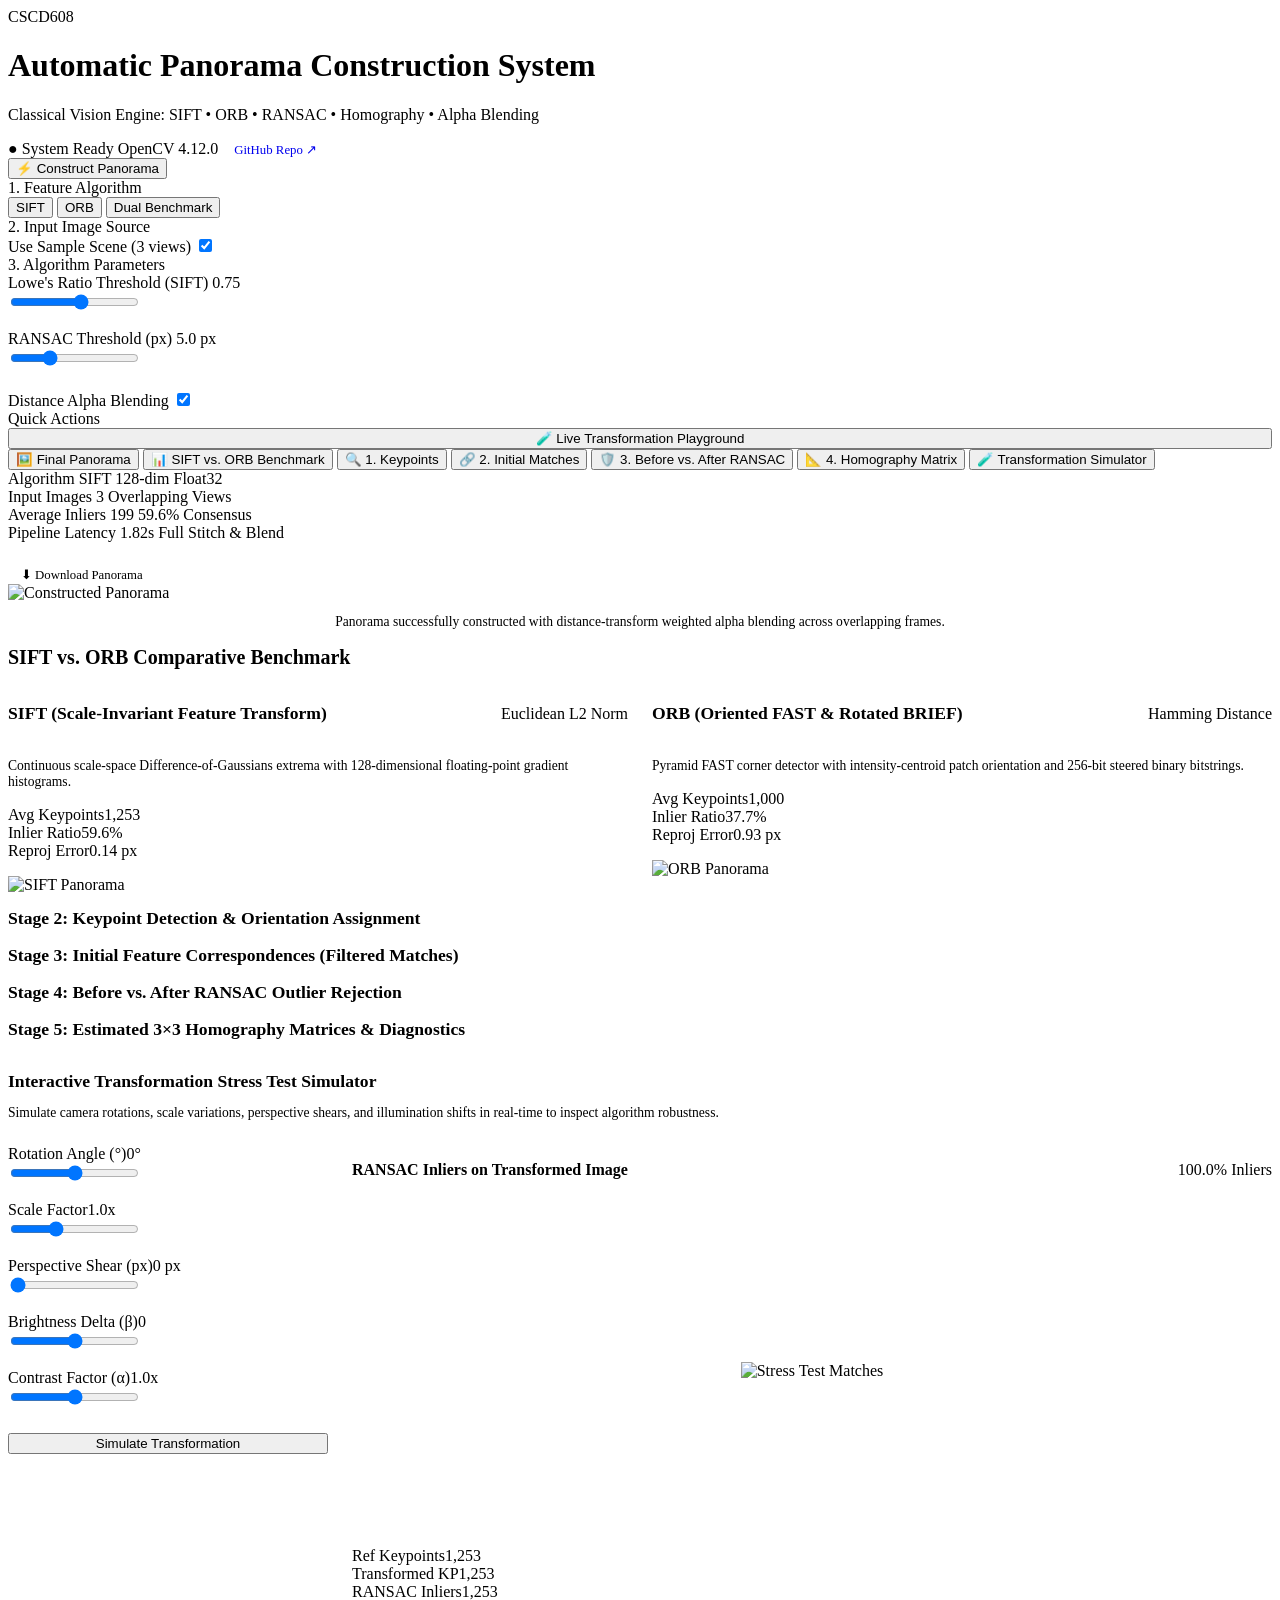
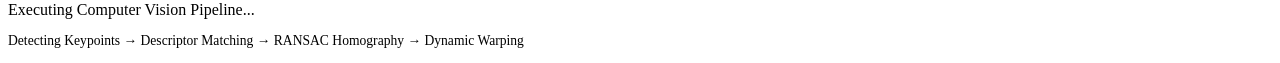
==== app/templates/index.html @ aff9c1d7 "feat(app): add interactive Flask web application dashboard for live panorama construction, SIFT/ORB " ====
<!DOCTYPE html>
<html lang="en">
<head>
  <meta charset="UTF-8">
  <meta name="viewport" content="width=device-width, initial-scale=1.0">
  <title>CSCD608 — Feature-Based Image Matching & Automatic Panorama Construction</title>
  <link rel="stylesheet" href="/static/css/style.css">
  <link rel="icon" href="data:image/svg+xml,<svg xmlns=%22http://www.w3.org/2000/svg%22 viewBox=%220%22%20%22100%22%20%22100%22><text y=%22.9em%22 font-size=%2290%22>🖼️</text></svg>">
</head>
<body>

  <!-- Navbar -->
  <header class="navbar">
    <div class="nav-brand">
      <span class="nav-logo-badge">CSCD608</span>
      <div>
        <h1 class="nav-title">Automatic Panorama Construction System</h1>
        <p class="nav-subtitle">Classical Vision Engine: SIFT • ORB • RANSAC • Homography • Alpha Blending</p>
      </div>
    </div>
    <div class="nav-links">
      <span class="badge badge-emerald">● System Ready</span>
      <span class="badge">OpenCV 4.12.0</span>
      <a href="https://github.com/mhiskall282/Feature-Based-Image-Matching-and-Automatic-Panorama-Construction-Problem" target="_blank" class="btn-secondary" style="padding: 0.35rem 0.75rem; text-decoration: none; font-size: 0.8rem;">
        GitHub Repo ↗
      </a>
    </div>
  </header>

  <!-- App Body Layout -->
  <div class="app-container">
    
    <!-- Sidebar: Controls & Parameters -->
    <aside class="sidebar">
      
      <!-- Action Trigger -->
      <button id="btnRunPipeline" class="btn-primary" type="button">
        <span>⚡ Construct Panorama</span>
      </button>

      <!-- Algorithm Selection -->
      <div class="panel-section">
        <label class="panel-title">1. Feature Algorithm</label>
        <div class="algo-picker">
          <button type="button" class="algo-btn active" data-algo="SIFT">SIFT</button>
          <button type="button" class="algo-btn" data-algo="ORB">ORB</button>
          <button type="button" class="algo-btn" data-algo="BOTH">Dual Benchmark</button>
        </div>
      </div>

      <!-- Dataset Selection -->
      <div class="panel-section">
        <label class="panel-title">2. Input Image Source</label>
        <div class="glass-card" style="display: flex; flex-direction: column; gap: 0.75rem;">
          <label class="toggle-row">
            <span>Use Sample Scene (3 views)</span>
            <label class="switch">
              <input type="checkbox" id="chkUsePreset" checked>
              <span class="slider-round"></span>
            </label>
          </label>
          
          <!-- File Drop Zone -->
          <div id="dropZone" class="upload-zone" style="display: none;">
            <div class="upload-icon">📁</div>
            <div class="upload-text"><strong>Drag & Drop Images</strong> or Browse</div>
            <div class="upload-hint">Upload 2 to 6 overlapping photos</div>
            <input type="file" id="fileInput" multiple accept="image/*" style="display: none;">
          </div>
          <div id="fileListBadge" style="font-size: 0.75rem; color: var(--accent-cyan); display: none;"></div>
        </div>
      </div>

      <!-- Hyperparameters Tuning -->
      <div class="panel-section">
        <label class="panel-title">3. Algorithm Parameters</label>
        <div class="glass-card" style="display: flex; flex-direction: column; gap: 1rem;">
          
          <!-- Lowe Ratio Test Threshold -->
          <div class="control-group">
            <div class="control-header">
              <span>Lowe's Ratio Threshold (SIFT)</span>
              <span id="valRatio" class="control-val">0.75</span>
            </div>
            <input type="range" id="rngRatio" min="0.50" max="0.95" step="0.05" value="0.75">
          </div>

          <!-- RANSAC Reprojection Threshold -->
          <div class="control-group">
            <div class="control-header">
              <span>RANSAC Threshold (px)</span>
              <span id="valRansac" class="control-val">5.0 px</span>
            </div>
            <input type="range" id="rngRansac" min="1.0" max="15.0" step="0.5" value="5.0">
          </div>

          <!-- Alpha Blend Toggle -->
          <label class="toggle-row" style="margin-top: 0.25rem;">
            <span>Distance Alpha Blending</span>
            <label class="switch">
              <input type="checkbox" id="chkAlpha" checked>
              <span class="slider-round"></span>
            </label>
          </label>

        </div>
      </div>

      <!-- Quick Run Experiment Shortcuts -->
      <div class="panel-section">
        <label class="panel-title">Quick Actions</label>
        <button id="btnSwitchToStress" class="btn-secondary" style="width: 100%; text-align: center;">
          🧪 Live Transformation Playground
        </button>
      </div>

    </aside>

    <!-- Main Workspace -->
    <main class="workspace">
      
      <!-- Workspace Navigation Tabs -->
      <nav class="tabs-nav">
        <button class="tab-link active" data-tab="tabPanorama">🖼️ Final Panorama</button>
        <button class="tab-link" data-tab="tabBenchmark">📊 SIFT vs. ORB Benchmark</button>
        <button class="tab-link" data-tab="tabKeypoints">🔍 1. Keypoints</button>
        <button class="tab-link" data-tab="tabRawMatches">🔗 2. Initial Matches</button>
        <button class="tab-link" data-tab="tabRansac">🛡️ 3. Before vs. After RANSAC</button>
        <button class="tab-link" data-tab="tabHomography">📐 4. Homography Matrix</button>
        <button class="tab-link" data-tab="tabStress">🧪 Transformation Simulator</button>
      </nav>

      <!-- TAB 1: FINAL PANORAMA -->
      <section id="tabPanorama" class="tab-content active">
        
        <!-- Metrics Bar -->
        <div class="metrics-row" id="metricsBar" style="margin-bottom: 1.5rem;">
          <div class="metric-card">
            <span class="metric-label">Algorithm</span>
            <span class="metric-value" id="metricAlgo">SIFT</span>
            <span class="metric-trend" id="metricDescType">128-dim Float32</span>
          </div>
          <div class="metric-card">
            <span class="metric-label">Input Images</span>
            <span class="metric-value" id="metricImgCount">3</span>
            <span class="metric-trend">Overlapping Views</span>
          </div>
          <div class="metric-card">
            <span class="metric-label">Average Inliers</span>
            <span class="metric-value" id="metricInliers">199</span>
            <span class="metric-trend" id="metricInlierRatio">59.6% Consensus</span>
          </div>
          <div class="metric-card">
            <span class="metric-label">Pipeline Latency</span>
            <span class="metric-value" id="metricTime">1.82s</span>
            <span class="metric-trend">Full Stitch & Blend</span>
          </div>
        </div>

        <!-- Panorama Viewport -->
        <div class="panorama-viewport">
          <div class="pano-toolbar">
            <a id="btnDownloadPano" download="panorama_result.png" class="btn-primary" style="padding: 0.4rem 0.8rem; font-size: 0.8rem; text-decoration: none;">
              ⬇ Download Panorama
            </a>
          </div>
          <img id="imgPanoramaResult" src="/outputs/baseline/SIFT/panorama/panorama_SIFT_full.png" alt="Constructed Panorama">
        </div>

        <div id="panoInfoText" style="margin-top: 0.75rem; font-size: 0.85rem; color: var(--text-secondary); text-align: center;">
          Panorama successfully constructed with distance-transform weighted alpha blending across overlapping frames.
        </div>
      </section>

      <!-- TAB 2: DUAL BENCHMARK -->
      <section id="tabBenchmark" class="tab-content">
        <h2 style="font-size: 1.25rem; font-weight: 700; margin-bottom: 1rem;">SIFT vs. ORB Comparative Benchmark</h2>
        
        <div style="display: grid; grid-template-columns: 1fr 1fr; gap: 1.5rem;" id="benchmarkGrid">
          
          <!-- SIFT Card -->
          <div class="glass-card" style="border-top: 4px solid var(--accent-blue);">
            <div style="display: flex; justify-content: space-between; align-items: center; margin-bottom: 1rem;">
              <h3 style="font-size: 1.1rem; color: var(--accent-blue);">SIFT (Scale-Invariant Feature Transform)</h3>
              <span class="badge">Euclidean L2 Norm</span>
            </div>
            <p style="font-size: 0.85rem; color: var(--text-secondary); margin-bottom: 1rem;">
              Continuous scale-space Difference-of-Gaussians extrema with 128-dimensional floating-point gradient histograms.
            </p>
            <div class="metrics-row" style="margin-bottom: 1rem;">
              <div class="metric-card"><span class="metric-label">Avg Keypoints</span><span class="metric-value" id="benchSiftKp">1,253</span></div>
              <div class="metric-card"><span class="metric-label">Inlier Ratio</span><span class="metric-value" id="benchSiftRatio">59.6%</span></div>
              <div class="metric-card"><span class="metric-label">Reproj Error</span><span class="metric-value" id="benchSiftErr">0.14 px</span></div>
            </div>
            <div class="card-img-wrapper">
              <img id="benchSiftPano" src="/outputs/baseline/SIFT/panorama/panorama_SIFT_full.png" alt="SIFT Panorama">
            </div>
          </div>

          <!-- ORB Card -->
          <div class="glass-card" style="border-top: 4px solid var(--accent-amber);">
            <div style="display: flex; justify-content: space-between; align-items: center; margin-bottom: 1rem;">
              <h3 style="font-size: 1.1rem; color: var(--accent-amber);">ORB (Oriented FAST & Rotated BRIEF)</h3>
              <span class="badge badge-amber">Hamming Distance</span>
            </div>
            <p style="font-size: 0.85rem; color: var(--text-secondary); margin-bottom: 1rem;">
              Pyramid FAST corner detector with intensity-centroid patch orientation and 256-bit steered binary bitstrings.
            </p>
            <div class="metrics-row" style="margin-bottom: 1rem;">
              <div class="metric-card"><span class="metric-label">Avg Keypoints</span><span class="metric-value" id="benchOrbKp">1,000</span></div>
              <div class="metric-card"><span class="metric-label">Inlier Ratio</span><span class="metric-value" id="benchOrbRatio">37.7%</span></div>
              <div class="metric-card"><span class="metric-label">Reproj Error</span><span class="metric-value" id="benchOrbErr">0.93 px</span></div>
            </div>
            <div class="card-img-wrapper">
              <img id="benchOrbPano" src="/outputs/baseline/ORB/panorama/panorama_ORB_full.png" alt="ORB Panorama">
            </div>
          </div>

        </div>
      </section>

      <!-- TAB 3: KEYPOINTS -->
      <section id="tabKeypoints" class="tab-content">
        <h2 style="font-size: 1.1rem; font-weight: 700; margin-bottom: 1rem;">Stage 2: Keypoint Detection & Orientation Assignment</h2>
        <div id="keypointsGallery" class="gallery-grid">
          <!-- Populated by JS -->
        </div>
      </section>

      <!-- TAB 4: RAW MATCHES -->
      <section id="tabRawMatches" class="tab-content">
        <h2 style="font-size: 1.1rem; font-weight: 700; margin-bottom: 1rem;">Stage 3: Initial Feature Correspondences (Filtered Matches)</h2>
        <div id="rawMatchesGallery" class="gallery-grid" style="grid-template-columns: 1fr;">
          <!-- Populated by JS -->
        </div>
      </section>

      <!-- TAB 5: BEFORE VS AFTER RANSAC -->
      <section id="tabRansac" class="tab-content">
        <h2 style="font-size: 1.1rem; font-weight: 700; margin-bottom: 1rem;">Stage 4: Before vs. After RANSAC Outlier Rejection</h2>
        <div id="ransacGallery" class="gallery-grid" style="grid-template-columns: 1fr;">
          <!-- Populated by JS -->
        </div>
      </section>

      <!-- TAB 6: HOMOGRAPHY MATRIX -->
      <section id="tabHomography" class="tab-content">
        <h2 style="font-size: 1.1rem; font-weight: 700; margin-bottom: 1rem;">Stage 5: Estimated 3×3 Homography Matrices & Diagnostics</h2>
        <div id="homographyContainer" style="display: flex; flex-direction: column; gap: 1rem;">
          <!-- Populated by JS -->
        </div>
      </section>

      <!-- TAB 7: LIVE STRESS TEST PLAYGROUND -->
      <section id="tabStress" class="tab-content">
        <h2 style="font-size: 1.1rem; font-weight: 700; margin-bottom: 0.5rem;">Interactive Transformation Stress Test Simulator</h2>
        <p style="font-size: 0.85rem; color: var(--text-secondary); margin-bottom: 1.5rem;">
          Simulate camera rotations, scale variations, perspective shears, and illumination shifts in real-time to inspect algorithm robustness.
        </p>

        <div style="display: grid; grid-template-columns: 320px 1fr; gap: 1.5rem;">
          
          <!-- Sliders -->
          <div class="glass-card" style="display: flex; flex-direction: column; gap: 1rem;">
            
            <div class="control-group">
              <div class="control-header"><span>Rotation Angle (°)</span><span id="valStressRot" class="control-val">0°</span></div>
              <input type="range" id="rngStressRot" min="-180" max="180" step="15" value="0">
            </div>

            <div class="control-group">
              <div class="control-header"><span>Scale Factor</span><span id="valStressScale" class="control-val">1.0x</span></div>
              <input type="range" id="rngStressScale" min="0.5" max="2.0" step="0.25" value="1.0">
            </div>

            <div class="control-group">
              <div class="control-header"><span>Perspective Shear (px)</span><span id="valStressShear" class="control-val">0 px</span></div>
              <input type="range" id="rngStressShear" min="0" max="80" step="10" value="0">
            </div>

            <div class="control-group">
              <div class="control-header"><span>Brightness Delta (β)</span><span id="valStressBright" class="control-val">0</span></div>
              <input type="range" id="rngStressBright" min="-100" max="100" step="25" value="0">
            </div>

            <div class="control-group">
              <div class="control-header"><span>Contrast Factor (α)</span><span id="valStressContrast" class="control-val">1.0x</span></div>
              <input type="range" id="rngStressContrast" min="0.5" max="1.5" step="0.25" value="1.0">
            </div>

            <button id="btnRunStressTest" class="btn-primary" style="margin-top: 0.5rem;">
              Simulate Transformation
            </button>

          </div>

          <!-- Stress Results Display -->
          <div class="glass-card">
            <div style="display: flex; justify-content: space-between; align-items: center; margin-bottom: 1rem;">
              <h3 style="font-size: 1rem;">RANSAC Inliers on Transformed Image</h3>
              <span id="stressInlierBadge" class="badge badge-emerald">100.0% Inliers</span>
            </div>
            
            <div class="card-img-wrapper" style="min-height: 320px; display: flex; align-items: center; justify-content: center;">
              <img id="imgStressMatchViz" src="/outputs/rotation/SIFT/before_after_ransac_SIFT_ref-rot000.png" alt="Stress Test Matches">
            </div>
            
            <div class="metrics-row" style="margin-top: 1rem;">
              <div class="metric-card"><span class="metric-label">Ref Keypoints</span><span class="metric-value" id="stressRefKp">1,253</span></div>
              <div class="metric-card"><span class="metric-label">Transformed KP</span><span class="metric-value" id="stressTransKp">1,253</span></div>
              <div class="metric-card"><span class="metric-label">RANSAC Inliers</span><span class="metric-value" id="stressInliers">1,253</span></div>
            </div>
          </div>

        </div>
      </section>

    </main>

  </div>

  <!-- Loading Screen Overlay -->
  <div id="loadingOverlay" class="loading-overlay">
    <div class="spinner"></div>
    <div id="loadingText" class="loading-text">Executing Computer Vision Pipeline...</div>
    <p style="font-size: 0.85rem; color: var(--text-secondary);">Detecting Keypoints → Descriptor Matching → RANSAC Homography → Dynamic Warping</p>
  </div>

  <script src="/static/js/main.js"></script>
</body>
</html>
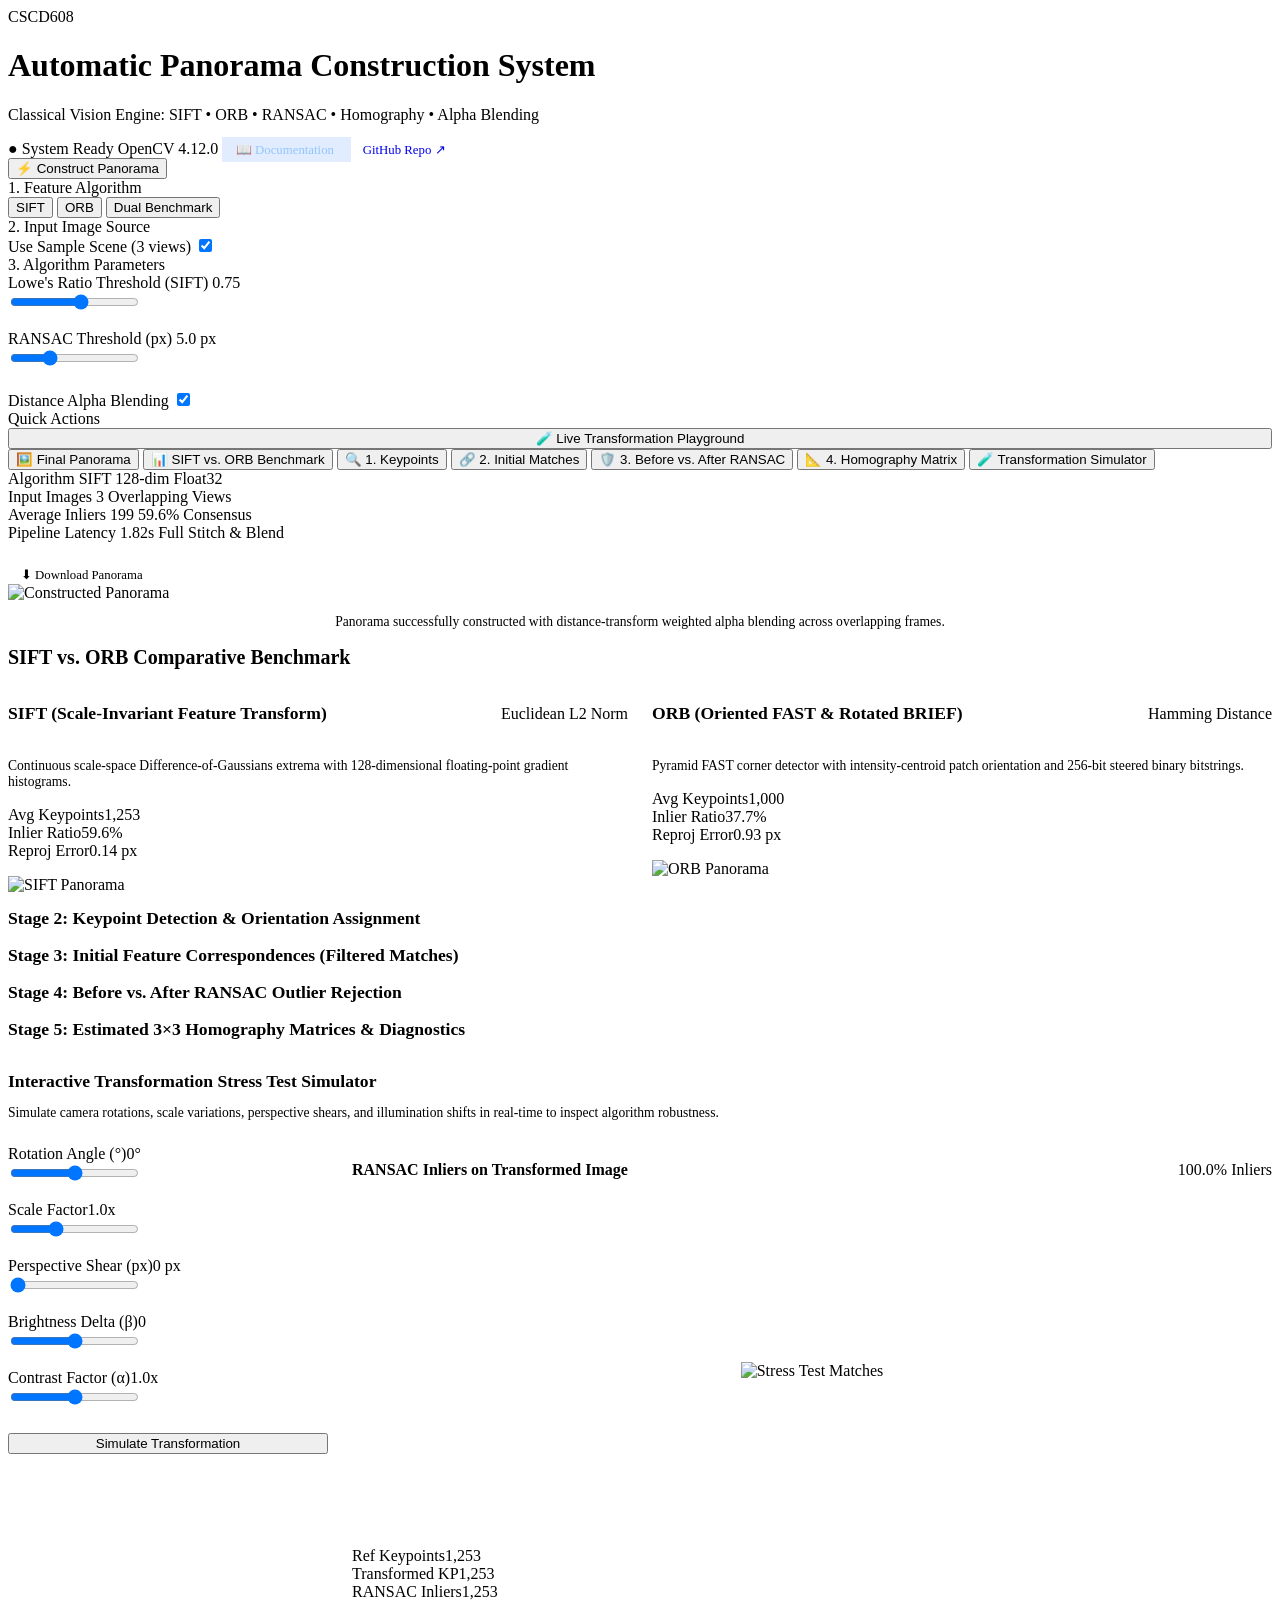
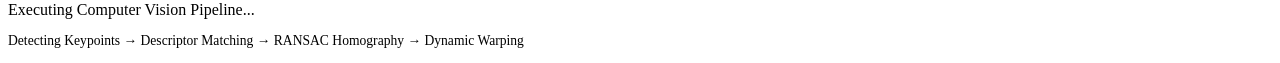
==== commit 3bbbbdb6: "feat(docs): add comprehensive GitBook-style documentation portal at /docs and docs/README.md with A-" ====
--- a/app/templates/index.html
+++ b/app/templates/index.html
@@ -21,6 +21,9 @@
     <div class="nav-links">
       <span class="badge badge-emerald">● System Ready</span>
       <span class="badge">OpenCV 4.12.0</span>
+      <a href="/docs" class="btn-secondary" style="padding: 0.35rem 0.85rem; text-decoration: none; font-size: 0.8rem; background: rgba(59, 130, 246, 0.15); color: #93c5fd; border-color: rgba(59, 130, 246, 0.4);">
+        📖 Documentation
+      </a>
       <a href="https://github.com/mhiskall282/Feature-Based-Image-Matching-and-Automatic-Panorama-Construction-Problem" target="_blank" class="btn-secondary" style="padding: 0.35rem 0.75rem; text-decoration: none; font-size: 0.8rem;">
         GitHub Repo ↗
       </a>
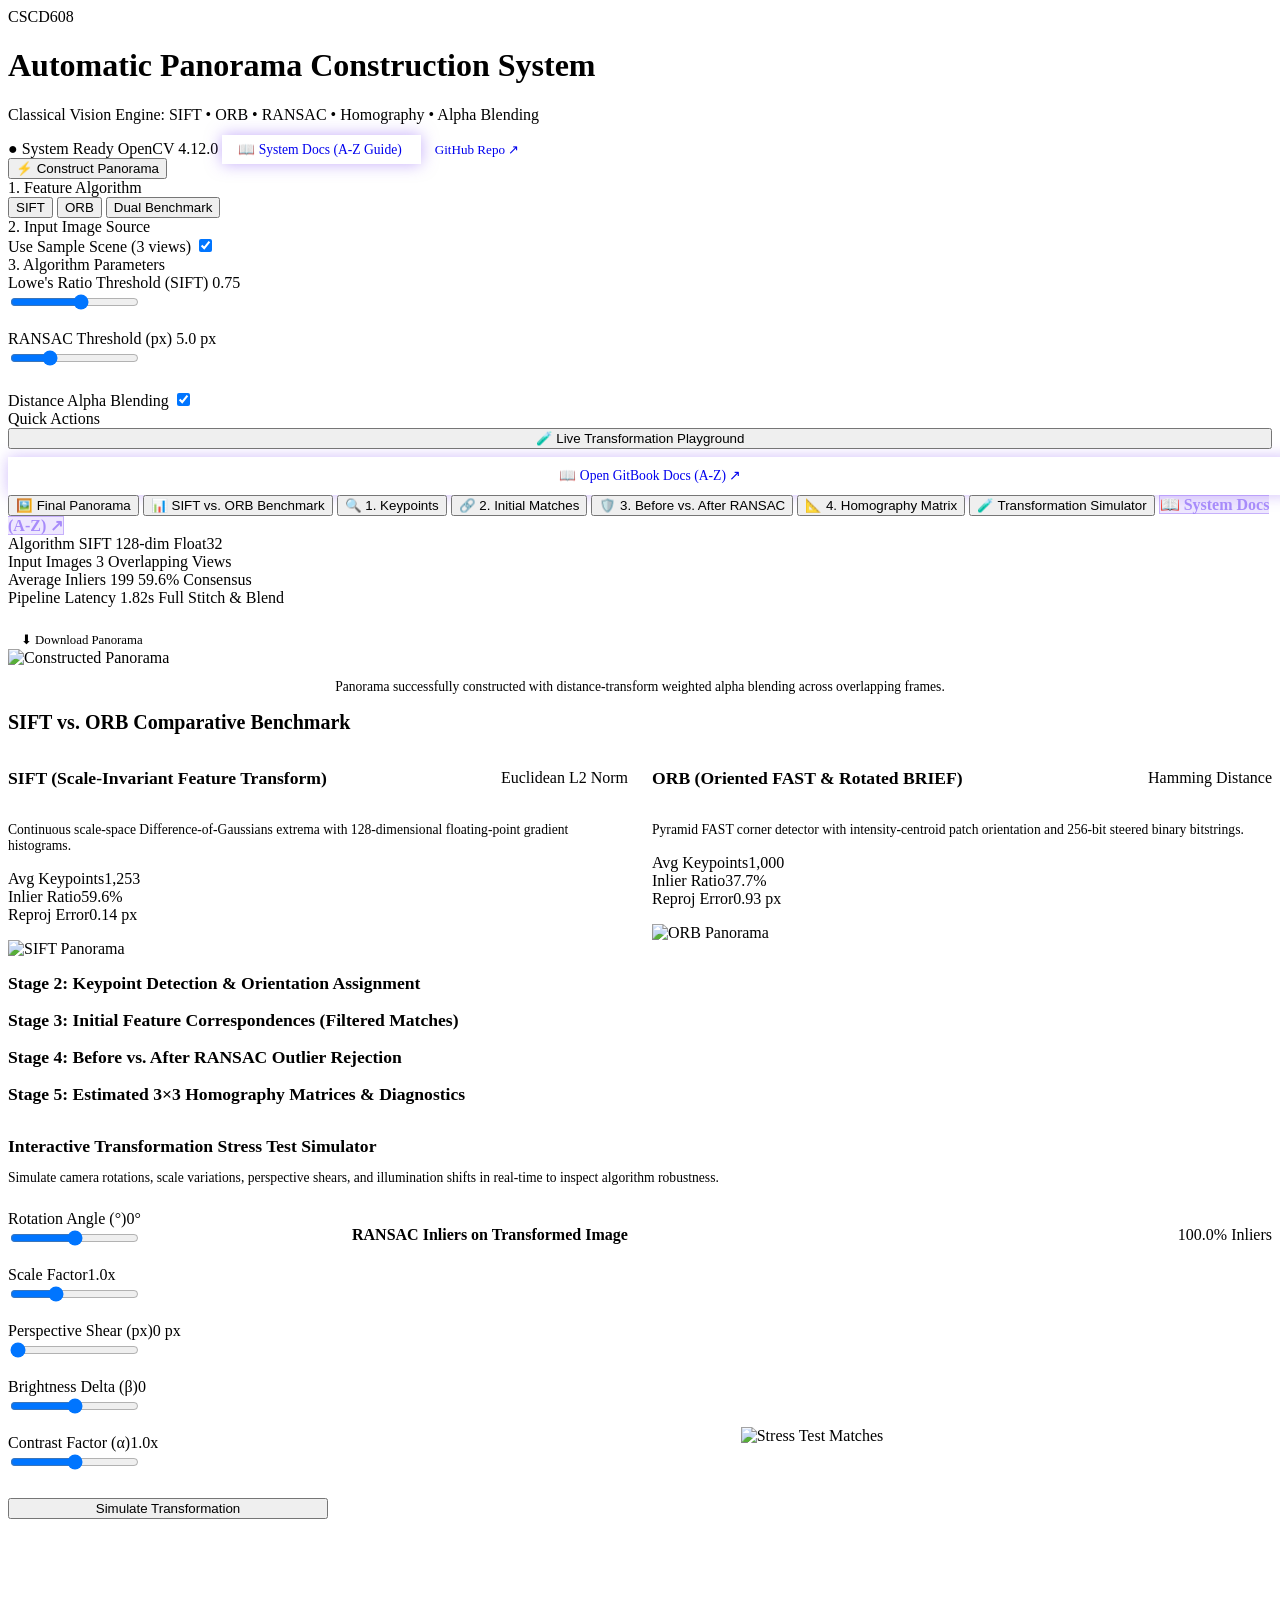
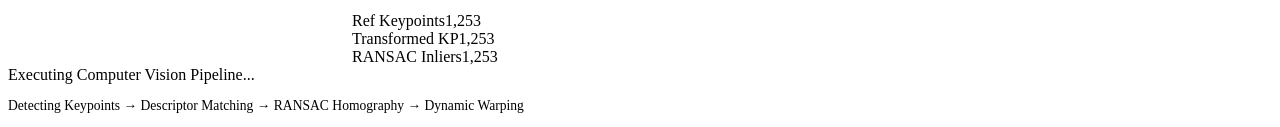
==== commit 1f9dbaa2: "fix(ui): make documentation links highly prominent in navbar, sidebar, and tab navigation" ====
--- a/app/templates/index.html
+++ b/app/templates/index.html
@@ -21,10 +21,10 @@
     <div class="nav-links">
       <span class="badge badge-emerald">● System Ready</span>
       <span class="badge">OpenCV 4.12.0</span>
-      <a href="/docs" class="btn-secondary" style="padding: 0.35rem 0.85rem; text-decoration: none; font-size: 0.8rem; background: rgba(59, 130, 246, 0.15); color: #93c5fd; border-color: rgba(59, 130, 246, 0.4);">
-        📖 Documentation
+      <a href="/docs" class="btn-primary" style="padding: 0.45rem 1rem; text-decoration: none; font-size: 0.85rem; background: var(--gradient-purple); box-shadow: 0 0 16px rgba(139, 92, 246, 0.5); border-radius: var(--radius-sm);">
+        📖 System Docs (A-Z Guide)
       </a>
-      <a href="https://github.com/mhiskall282/Feature-Based-Image-Matching-and-Automatic-Panorama-Construction-Problem" target="_blank" class="btn-secondary" style="padding: 0.35rem 0.75rem; text-decoration: none; font-size: 0.8rem;">
+      <a href="https://github.com/mhiskall282/Feature-Based-Image-Matching-and-Automatic-Panorama-Construction-Problem" target="_blank" class="btn-secondary" style="padding: 0.45rem 0.85rem; text-decoration: none; font-size: 0.82rem;">
         GitHub Repo ↗
       </a>
     </div>
@@ -112,9 +112,12 @@
       <!-- Quick Run Experiment Shortcuts -->
       <div class="panel-section">
         <label class="panel-title">Quick Actions</label>
-        <button id="btnSwitchToStress" class="btn-secondary" style="width: 100%; text-align: center;">
+        <button id="btnSwitchToStress" class="btn-secondary" style="width: 100%; text-align: center; margin-bottom: 0.5rem;">
           🧪 Live Transformation Playground
         </button>
+        <a href="/docs" target="_blank" class="btn-primary" style="width: 100%; text-align: center; text-decoration: none; font-size: 0.85rem; padding: 0.65rem; background: var(--gradient-purple); box-shadow: 0 0 15px rgba(139, 92, 246, 0.4); display: flex; align-items: center; justify-content: center; gap: 0.4rem;">
+          📖 Open GitBook Docs (A-Z) ↗
+        </a>
       </div>
 
     </aside>
@@ -131,6 +134,9 @@
         <button class="tab-link" data-tab="tabRansac">🛡️ 3. Before vs. After RANSAC</button>
         <button class="tab-link" data-tab="tabHomography">📐 4. Homography Matrix</button>
         <button class="tab-link" data-tab="tabStress">🧪 Transformation Simulator</button>
+        <a href="/docs" target="_blank" class="tab-link" style="color: #a78bfa; font-weight: 700; background: rgba(139, 92, 246, 0.15); border: 1px solid rgba(139, 92, 246, 0.4); text-decoration: none; margin-left: auto;">
+          📖 System Docs (A-Z) ↗
+        </a>
       </nav>
 
       <!-- TAB 1: FINAL PANORAMA -->
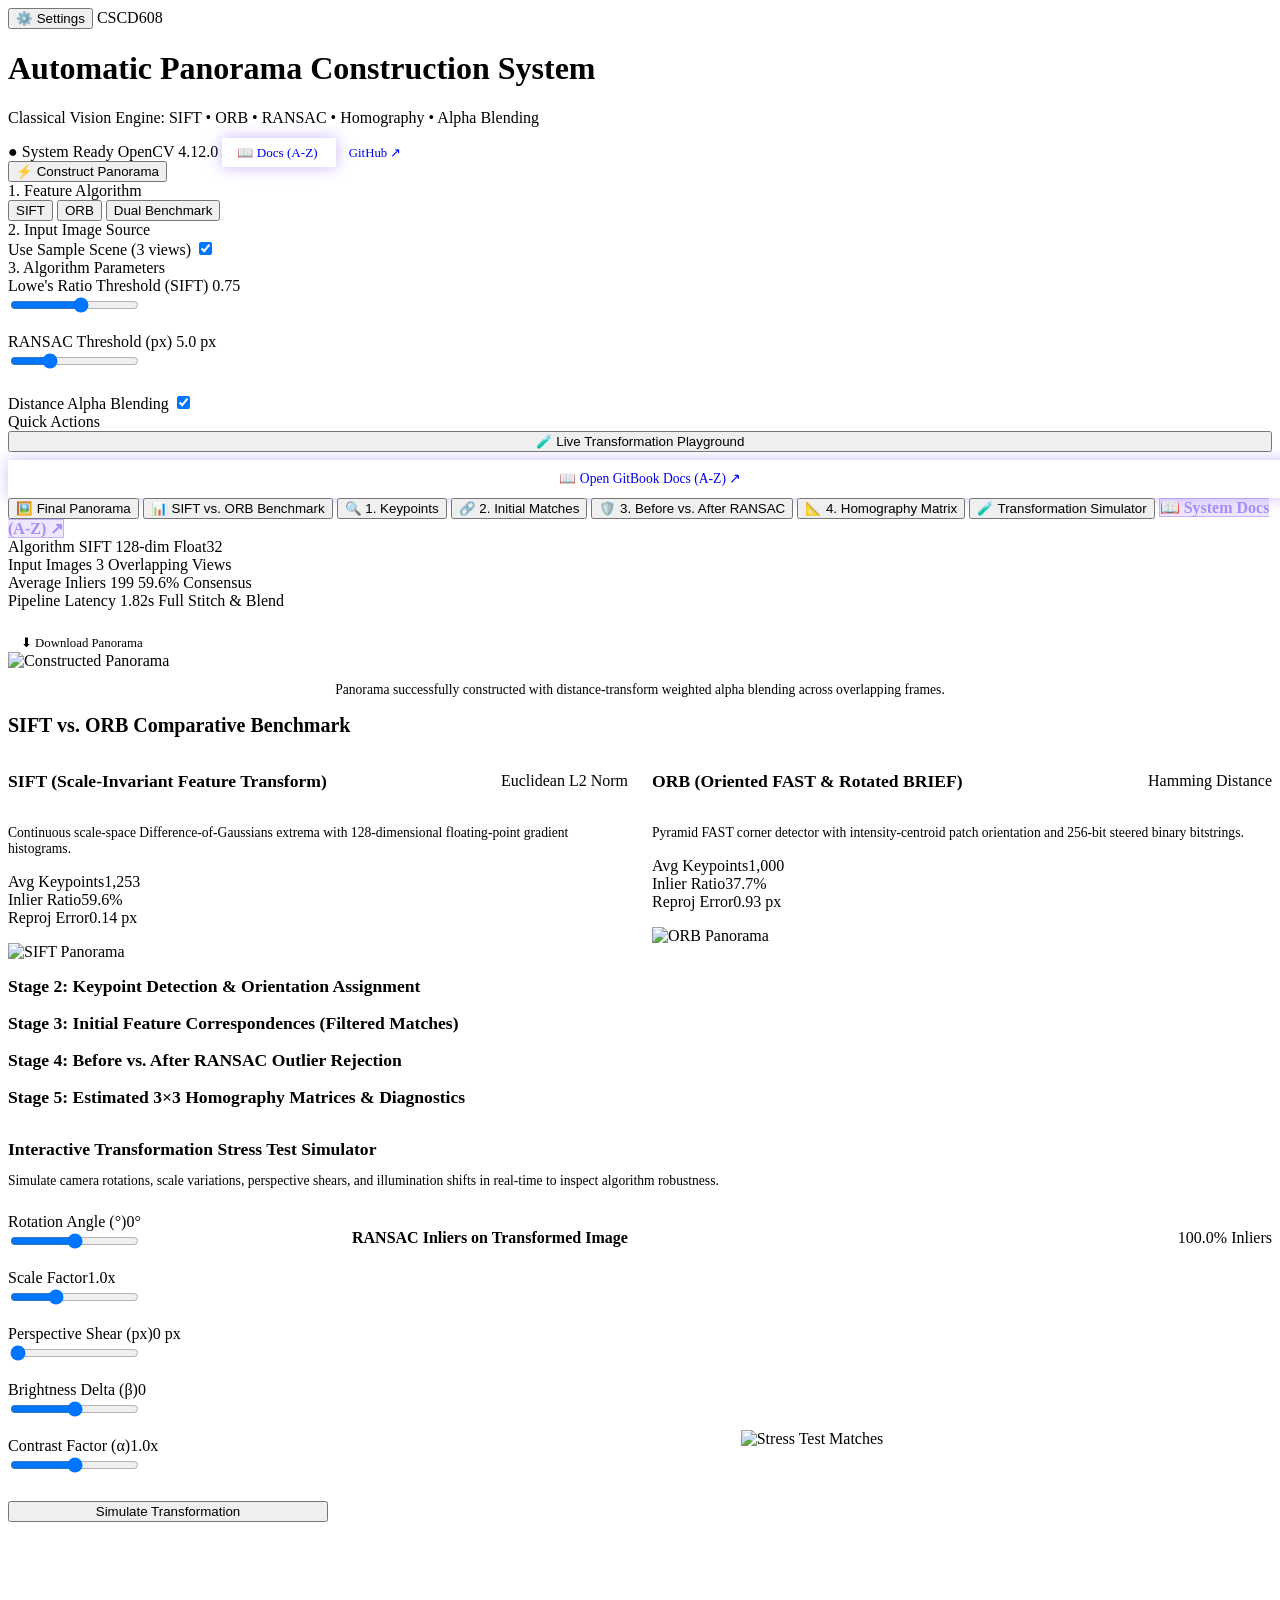
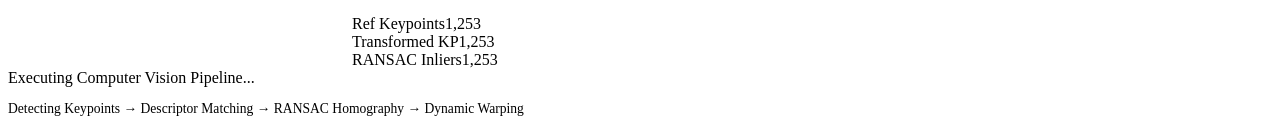
==== commit b3699a3b: "fix(ui): ultra-responsive mobile-first layout redesign with Plus Jakarta Sans, collapsible mobile si" ====
--- a/app/templates/index.html
+++ b/app/templates/index.html
@@ -12,8 +12,11 @@
   <!-- Navbar -->
   <header class="navbar">
     <div class="nav-brand">
+      <button type="button" class="mobile-toggle-btn" id="btnToggleSidebar" aria-label="Toggle Controls">
+        ⚙️ Settings
+      </button>
       <span class="nav-logo-badge">CSCD608</span>
-      <div>
+      <div class="nav-title-group">
         <h1 class="nav-title">Automatic Panorama Construction System</h1>
         <p class="nav-subtitle">Classical Vision Engine: SIFT • ORB • RANSAC • Homography • Alpha Blending</p>
       </div>
@@ -21,11 +24,11 @@
     <div class="nav-links">
       <span class="badge badge-emerald">● System Ready</span>
       <span class="badge">OpenCV 4.12.0</span>
-      <a href="/docs" class="btn-primary" style="padding: 0.45rem 1rem; text-decoration: none; font-size: 0.85rem; background: var(--gradient-purple); box-shadow: 0 0 16px rgba(139, 92, 246, 0.5); border-radius: var(--radius-sm);">
-        📖 System Docs (A-Z Guide)
+      <a href="/docs" class="btn-primary" style="padding: 0.45rem 0.95rem; text-decoration: none; font-size: 0.82rem; background: var(--gradient-purple); box-shadow: 0 0 16px rgba(139, 92, 246, 0.45); border-radius: var(--radius-sm); white-space: nowrap;">
+        📖 Docs (A-Z)
       </a>
-      <a href="https://github.com/mhiskall282/Feature-Based-Image-Matching-and-Automatic-Panorama-Construction-Problem" target="_blank" class="btn-secondary" style="padding: 0.45rem 0.85rem; text-decoration: none; font-size: 0.82rem;">
-        GitHub Repo ↗
+      <a href="https://github.com/mhiskall282/Feature-Based-Image-Matching-and-Automatic-Panorama-Construction-Problem" target="_blank" class="btn-secondary" style="padding: 0.45rem 0.8rem; text-decoration: none; font-size: 0.8rem; white-space: nowrap;">
+        GitHub ↗
       </a>
     </div>
   </header>
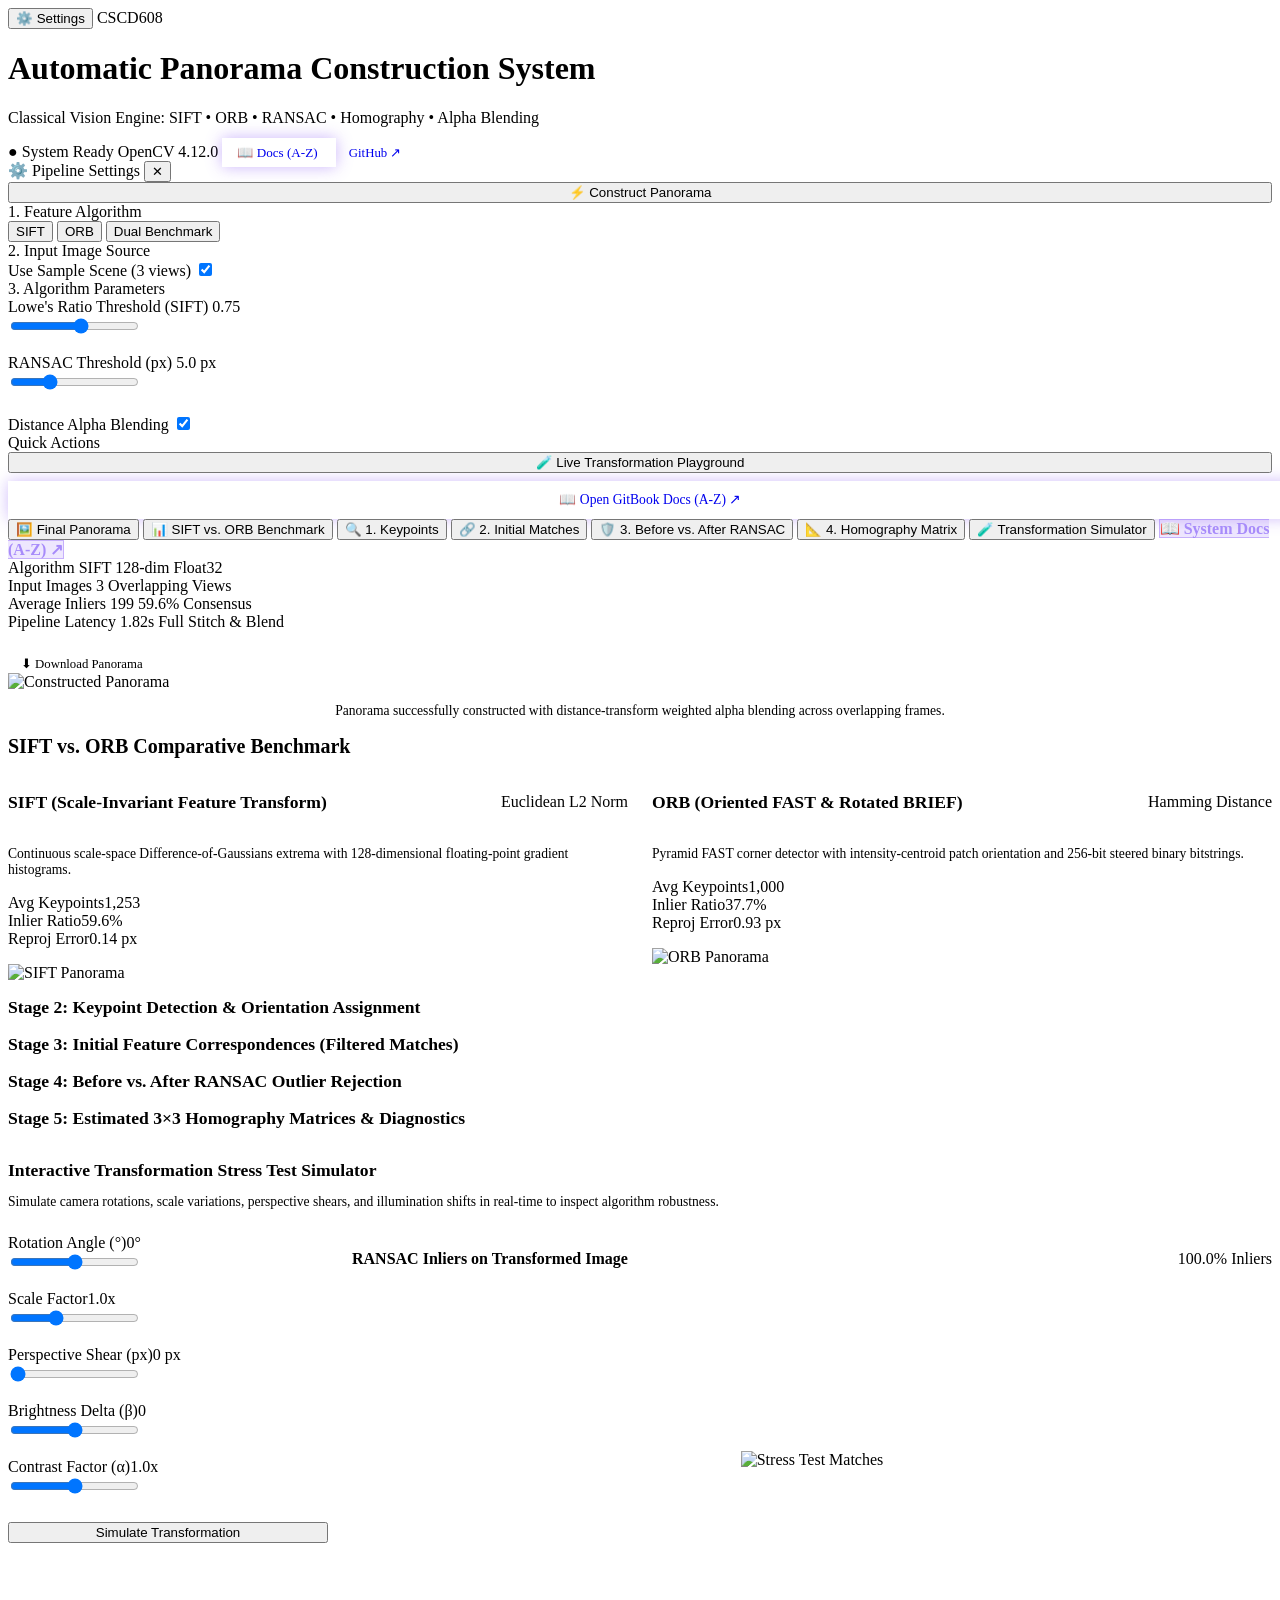
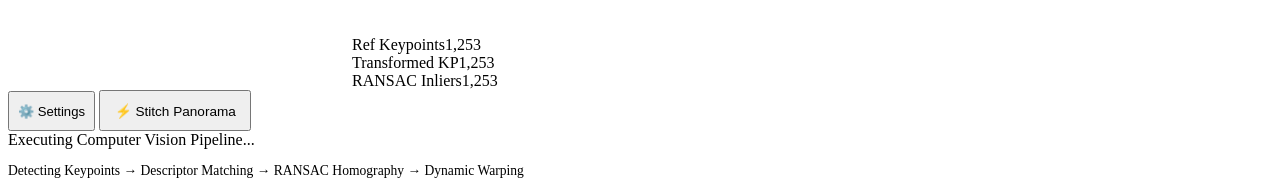
==== commit d8fb1e4d: "fix(mobile): enhanced slide-over settings drawer with backdrop, mobile floating action bar, and fast" ====
--- a/app/templates/index.html
+++ b/app/templates/index.html
@@ -33,14 +33,23 @@
     </div>
   </header>
 
+  <!-- Mobile Sidebar Backdrop Overlay -->
+  <div class="sidebar-backdrop" id="sidebarBackdrop"></div>
+
   <!-- App Body Layout -->
   <div class="app-container">
     
     <!-- Sidebar: Controls & Parameters -->
-    <aside class="sidebar">
+    <aside class="sidebar" id="appSidebar">
       
+      <!-- Mobile Drawer Header -->
+      <div class="sidebar-mobile-header">
+        <span class="sidebar-mobile-title">⚙️ Pipeline Settings</span>
+        <button type="button" class="sidebar-close-btn" id="btnSidebarClose" aria-label="Close Settings">✕</button>
+      </div>
+
       <!-- Action Trigger -->
-      <button id="btnRunPipeline" class="btn-primary" type="button">
+      <button id="btnRunPipeline" class="btn-primary" type="button" style="width: 100%;">
         <span>⚡ Construct Panorama</span>
       </button>
 
@@ -331,6 +340,16 @@
 
   </div>
 
+  <!-- Mobile Floating Action Bar -->
+  <div class="mobile-bottom-bar">
+    <button type="button" id="btnMobileSettings" class="btn-secondary" style="flex: 1; padding: 0.65rem 0.5rem; font-size: 0.82rem;">
+      ⚙️ Settings
+    </button>
+    <button type="button" id="btnMobileRun" class="btn-primary" style="flex: 2; padding: 0.65rem 0.85rem; font-size: 0.85rem;">
+      ⚡ Stitch Panorama
+    </button>
+  </div>
+
   <!-- Loading Screen Overlay -->
   <div id="loadingOverlay" class="loading-overlay">
     <div class="spinner"></div>
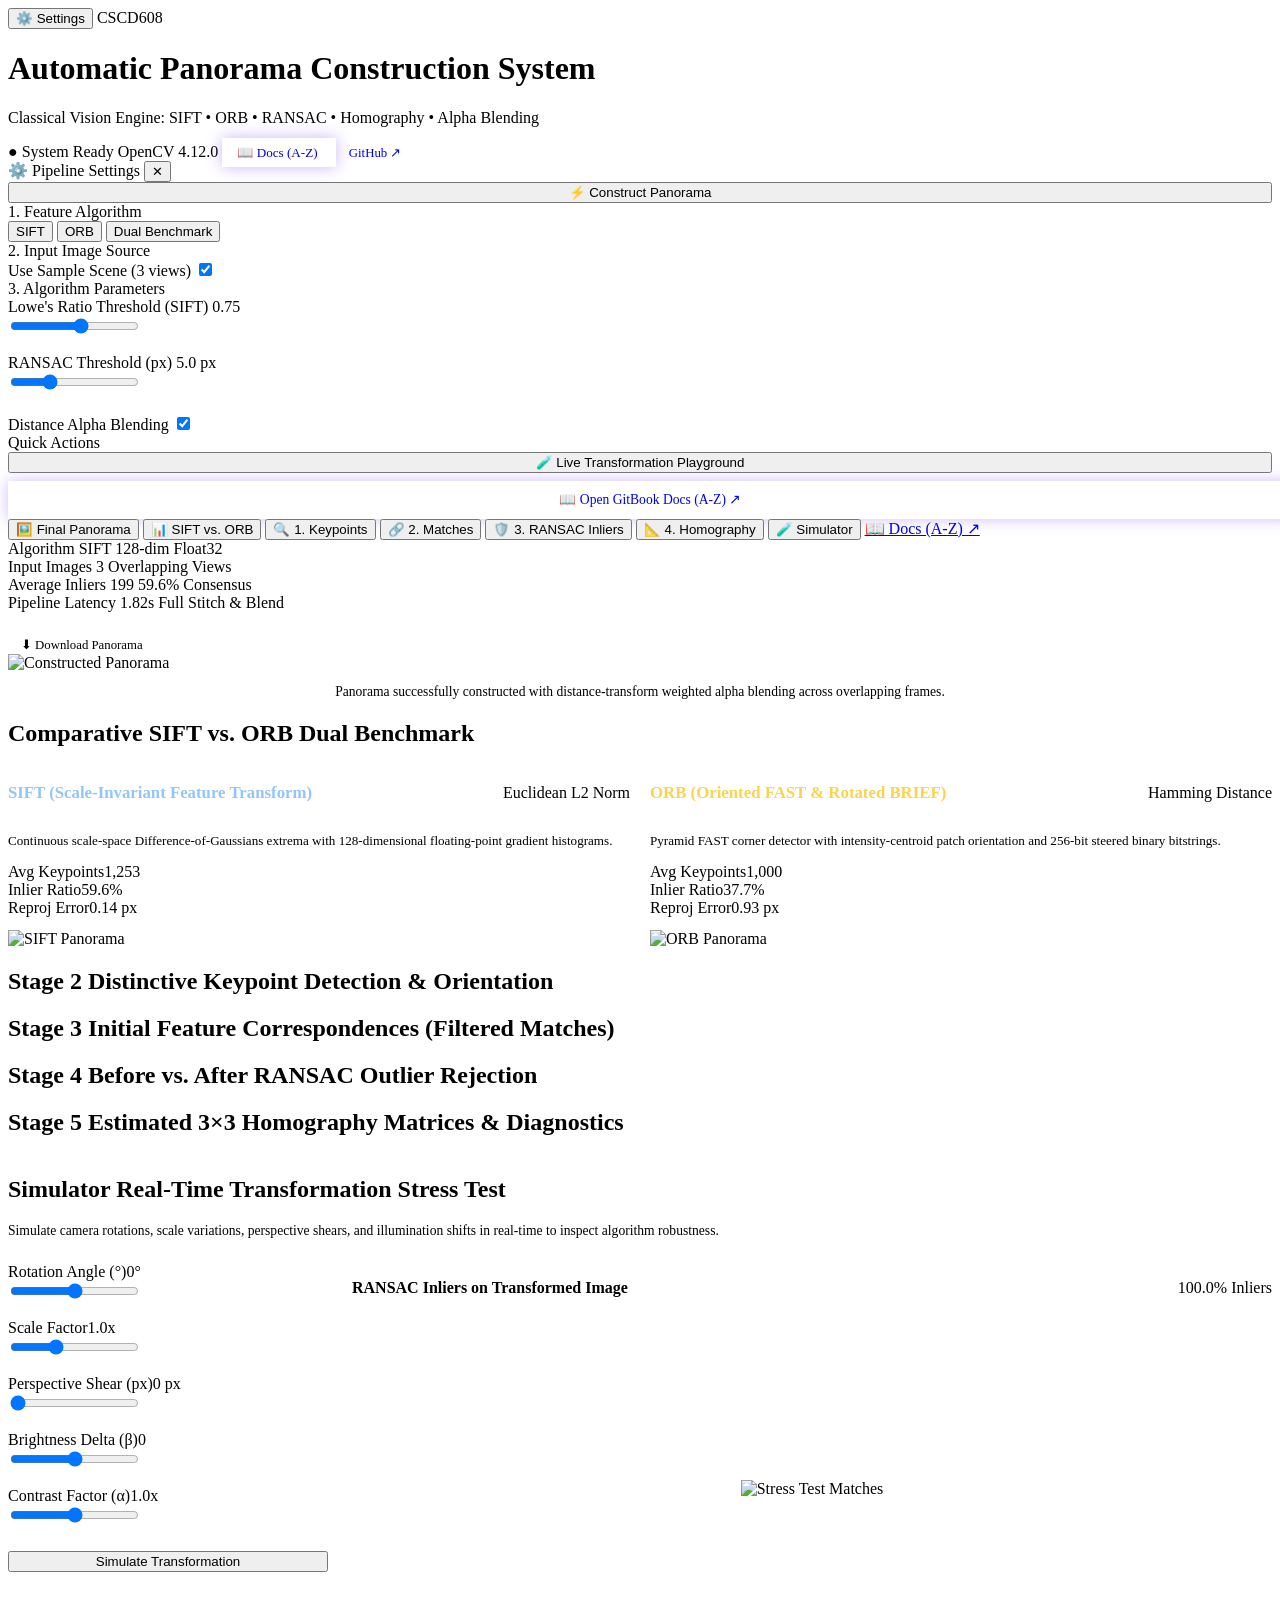
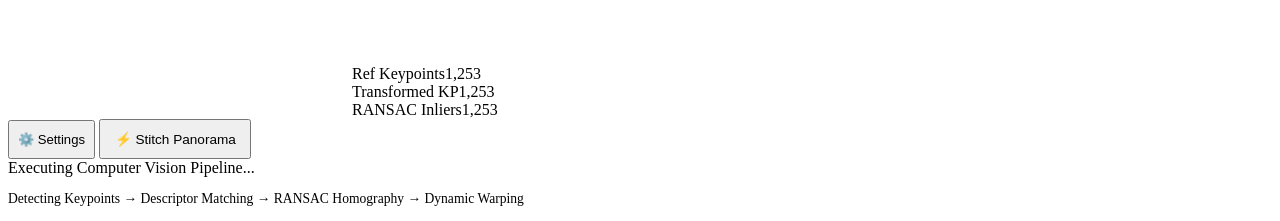
==== commit bfadf43f: "fix(ui): high-contrast modern tabs bar, clean anti-aliased match lines, distinct stage headers, and " ====
--- a/app/templates/index.html
+++ b/app/templates/index.html
@@ -138,17 +138,19 @@
     <main class="workspace">
       
       <!-- Workspace Navigation Tabs -->
-      <nav class="tabs-nav">
-        <button class="tab-link active" data-tab="tabPanorama">🖼️ Final Panorama</button>
-        <button class="tab-link" data-tab="tabBenchmark">📊 SIFT vs. ORB Benchmark</button>
-        <button class="tab-link" data-tab="tabKeypoints">🔍 1. Keypoints</button>
-        <button class="tab-link" data-tab="tabRawMatches">🔗 2. Initial Matches</button>
-        <button class="tab-link" data-tab="tabRansac">🛡️ 3. Before vs. After RANSAC</button>
-        <button class="tab-link" data-tab="tabHomography">📐 4. Homography Matrix</button>
-        <button class="tab-link" data-tab="tabStress">🧪 Transformation Simulator</button>
-        <a href="/docs" target="_blank" class="tab-link" style="color: #a78bfa; font-weight: 700; background: rgba(139, 92, 246, 0.15); border: 1px solid rgba(139, 92, 246, 0.4); text-decoration: none; margin-left: auto;">
-          📖 System Docs (A-Z) ↗
-        </a>
+      <nav class="tabs-nav-container">
+        <div class="tabs-scroll-area">
+          <button class="tab-link active" data-tab="tabPanorama">🖼️ Final Panorama</button>
+          <button class="tab-link" data-tab="tabBenchmark">📊 SIFT vs. ORB</button>
+          <button class="tab-link" data-tab="tabKeypoints">🔍 1. Keypoints</button>
+          <button class="tab-link" data-tab="tabRawMatches">🔗 2. Matches</button>
+          <button class="tab-link" data-tab="tabRansac">🛡️ 3. RANSAC Inliers</button>
+          <button class="tab-link" data-tab="tabHomography">📐 4. Homography</button>
+          <button class="tab-link" data-tab="tabStress">🧪 Simulator</button>
+          <a href="/docs" target="_blank" class="tab-link-docs">
+            📖 Docs (A-Z) ↗
+          </a>
+        </div>
       </nav>
 
       <!-- TAB 1: FINAL PANORAMA -->
@@ -195,20 +197,22 @@
 
       <!-- TAB 2: DUAL BENCHMARK -->
       <section id="tabBenchmark" class="tab-content">
-        <h2 style="font-size: 1.25rem; font-weight: 700; margin-bottom: 1rem;">SIFT vs. ORB Comparative Benchmark</h2>
+        <div class="stage-header">
+          <h2 class="stage-title"><span class="stage-tag">Comparative</span> SIFT vs. ORB Dual Benchmark</h2>
+        </div>
         
-        <div style="display: grid; grid-template-columns: 1fr 1fr; gap: 1.5rem;" id="benchmarkGrid">
+        <div style="display: grid; grid-template-columns: 1fr 1fr; gap: 1.25rem;" id="benchmarkGrid">
           
           <!-- SIFT Card -->
           <div class="glass-card" style="border-top: 4px solid var(--accent-blue);">
-            <div style="display: flex; justify-content: space-between; align-items: center; margin-bottom: 1rem;">
-              <h3 style="font-size: 1.1rem; color: var(--accent-blue);">SIFT (Scale-Invariant Feature Transform)</h3>
+            <div style="display: flex; justify-content: space-between; align-items: center; margin-bottom: 0.75rem;">
+              <h3 style="font-size: 1.05rem; color: #93c5fd; font-weight: 700;">SIFT (Scale-Invariant Feature Transform)</h3>
               <span class="badge">Euclidean L2 Norm</span>
             </div>
-            <p style="font-size: 0.85rem; color: var(--text-secondary); margin-bottom: 1rem;">
+            <p style="font-size: 0.82rem; color: var(--text-secondary); margin-bottom: 0.85rem;">
               Continuous scale-space Difference-of-Gaussians extrema with 128-dimensional floating-point gradient histograms.
             </p>
-            <div class="metrics-row" style="margin-bottom: 1rem;">
+            <div class="metrics-row" style="margin-bottom: 0.85rem;">
               <div class="metric-card"><span class="metric-label">Avg Keypoints</span><span class="metric-value" id="benchSiftKp">1,253</span></div>
               <div class="metric-card"><span class="metric-label">Inlier Ratio</span><span class="metric-value" id="benchSiftRatio">59.6%</span></div>
               <div class="metric-card"><span class="metric-label">Reproj Error</span><span class="metric-value" id="benchSiftErr">0.14 px</span></div>
@@ -220,14 +224,14 @@
 
           <!-- ORB Card -->
           <div class="glass-card" style="border-top: 4px solid var(--accent-amber);">
-            <div style="display: flex; justify-content: space-between; align-items: center; margin-bottom: 1rem;">
-              <h3 style="font-size: 1.1rem; color: var(--accent-amber);">ORB (Oriented FAST & Rotated BRIEF)</h3>
+            <div style="display: flex; justify-content: space-between; align-items: center; margin-bottom: 0.75rem;">
+              <h3 style="font-size: 1.05rem; color: #fcd34d; font-weight: 700;">ORB (Oriented FAST & Rotated BRIEF)</h3>
               <span class="badge badge-amber">Hamming Distance</span>
             </div>
-            <p style="font-size: 0.85rem; color: var(--text-secondary); margin-bottom: 1rem;">
+            <p style="font-size: 0.82rem; color: var(--text-secondary); margin-bottom: 0.85rem;">
               Pyramid FAST corner detector with intensity-centroid patch orientation and 256-bit steered binary bitstrings.
             </p>
-            <div class="metrics-row" style="margin-bottom: 1rem;">
+            <div class="metrics-row" style="margin-bottom: 0.85rem;">
               <div class="metric-card"><span class="metric-label">Avg Keypoints</span><span class="metric-value" id="benchOrbKp">1,000</span></div>
               <div class="metric-card"><span class="metric-label">Inlier Ratio</span><span class="metric-value" id="benchOrbRatio">37.7%</span></div>
               <div class="metric-card"><span class="metric-label">Reproj Error</span><span class="metric-value" id="benchOrbErr">0.93 px</span></div>
@@ -242,7 +246,9 @@
 
       <!-- TAB 3: KEYPOINTS -->
       <section id="tabKeypoints" class="tab-content">
-        <h2 style="font-size: 1.1rem; font-weight: 700; margin-bottom: 1rem;">Stage 2: Keypoint Detection & Orientation Assignment</h2>
+        <div class="stage-header">
+          <h2 class="stage-title"><span class="stage-tag">Stage 2</span> Distinctive Keypoint Detection & Orientation</h2>
+        </div>
         <div id="keypointsGallery" class="gallery-grid">
           <!-- Populated by JS -->
         </div>
@@ -250,7 +256,9 @@
 
       <!-- TAB 4: RAW MATCHES -->
       <section id="tabRawMatches" class="tab-content">
-        <h2 style="font-size: 1.1rem; font-weight: 700; margin-bottom: 1rem;">Stage 3: Initial Feature Correspondences (Filtered Matches)</h2>
+        <div class="stage-header">
+          <h2 class="stage-title"><span class="stage-tag">Stage 3</span> Initial Feature Correspondences (Filtered Matches)</h2>
+        </div>
         <div id="rawMatchesGallery" class="gallery-grid" style="grid-template-columns: 1fr;">
           <!-- Populated by JS -->
         </div>
@@ -258,7 +266,9 @@
 
       <!-- TAB 5: BEFORE VS AFTER RANSAC -->
       <section id="tabRansac" class="tab-content">
-        <h2 style="font-size: 1.1rem; font-weight: 700; margin-bottom: 1rem;">Stage 4: Before vs. After RANSAC Outlier Rejection</h2>
+        <div class="stage-header">
+          <h2 class="stage-title"><span class="stage-tag">Stage 4</span> Before vs. After RANSAC Outlier Rejection</h2>
+        </div>
         <div id="ransacGallery" class="gallery-grid" style="grid-template-columns: 1fr;">
           <!-- Populated by JS -->
         </div>
@@ -266,7 +276,9 @@
 
       <!-- TAB 6: HOMOGRAPHY MATRIX -->
       <section id="tabHomography" class="tab-content">
-        <h2 style="font-size: 1.1rem; font-weight: 700; margin-bottom: 1rem;">Stage 5: Estimated 3×3 Homography Matrices & Diagnostics</h2>
+        <div class="stage-header">
+          <h2 class="stage-title"><span class="stage-tag">Stage 5</span> Estimated 3×3 Homography Matrices & Diagnostics</h2>
+        </div>
         <div id="homographyContainer" style="display: flex; flex-direction: column; gap: 1rem;">
           <!-- Populated by JS -->
         </div>
@@ -274,7 +286,9 @@
 
       <!-- TAB 7: LIVE STRESS TEST PLAYGROUND -->
       <section id="tabStress" class="tab-content">
-        <h2 style="font-size: 1.1rem; font-weight: 700; margin-bottom: 0.5rem;">Interactive Transformation Stress Test Simulator</h2>
+        <div class="stage-header">
+          <h2 class="stage-title"><span class="stage-tag">Simulator</span> Real-Time Transformation Stress Test</h2>
+        </div>
         <p style="font-size: 0.85rem; color: var(--text-secondary); margin-bottom: 1.5rem;">
           Simulate camera rotations, scale variations, perspective shears, and illumination shifts in real-time to inspect algorithm robustness.
         </p>
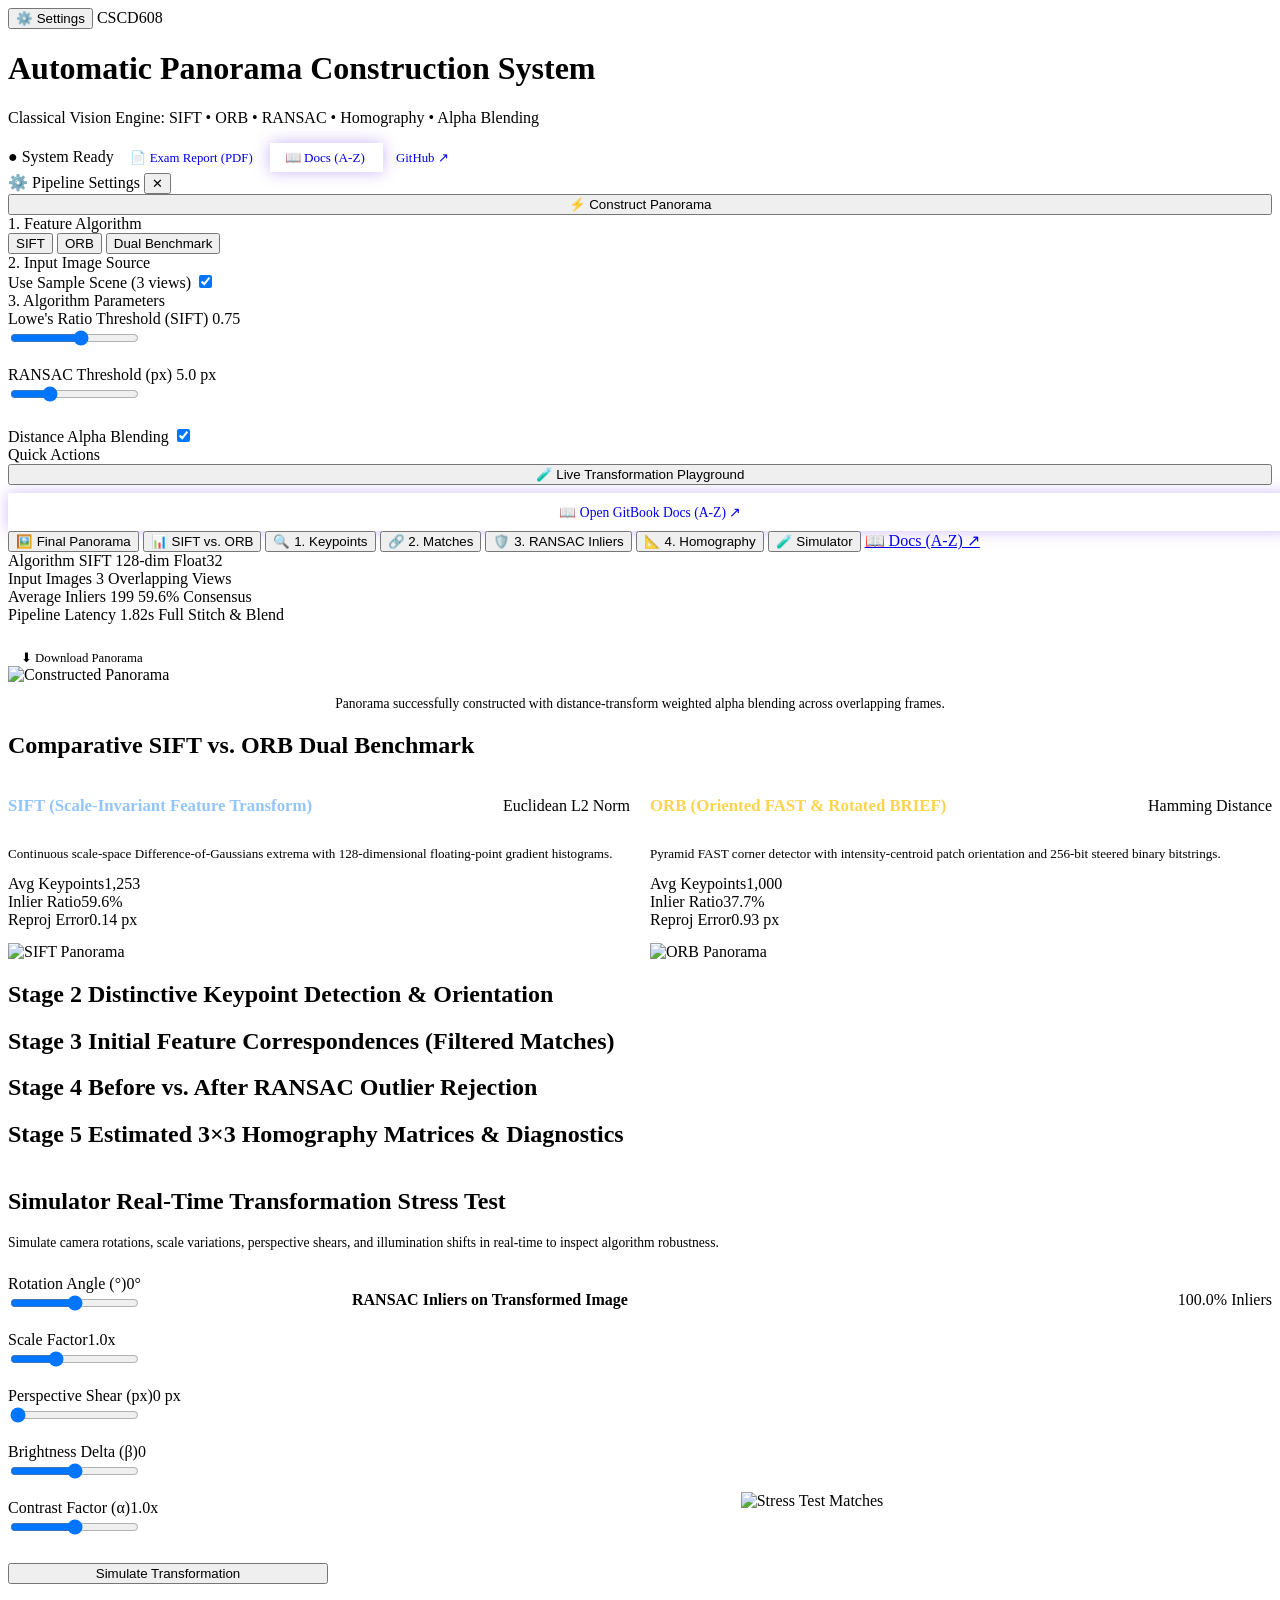
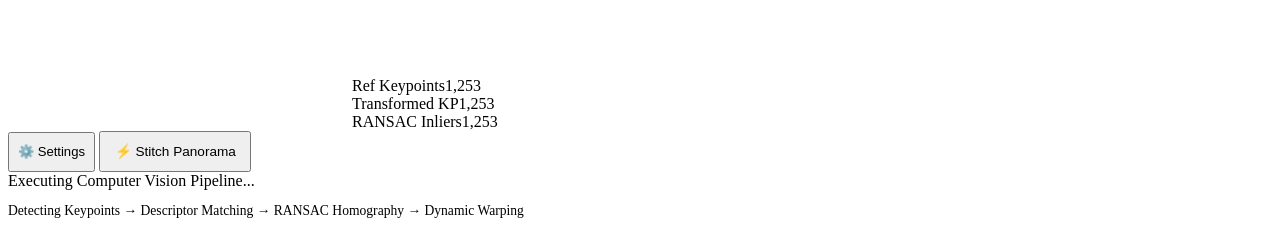
==== commit 4f79e03b: "feat(docs): generate publication-grade PDFs for examination report and documentation manual with dir" ====
--- a/app/templates/index.html
+++ b/app/templates/index.html
@@ -23,7 +23,9 @@
     </div>
     <div class="nav-links">
       <span class="badge badge-emerald">● System Ready</span>
-      <span class="badge">OpenCV 4.12.0</span>
+      <a href="/report.pdf" target="_blank" class="btn-secondary" style="padding: 0.45rem 0.8rem; text-decoration: none; font-size: 0.8rem; white-space: nowrap; display: inline-flex; align-items: center; gap: 0.35rem;">
+        📄 Exam Report (PDF)
+      </a>
       <a href="/docs" class="btn-primary" style="padding: 0.45rem 0.95rem; text-decoration: none; font-size: 0.82rem; background: var(--gradient-purple); box-shadow: 0 0 16px rgba(139, 92, 246, 0.45); border-radius: var(--radius-sm); white-space: nowrap;">
         📖 Docs (A-Z)
       </a>
